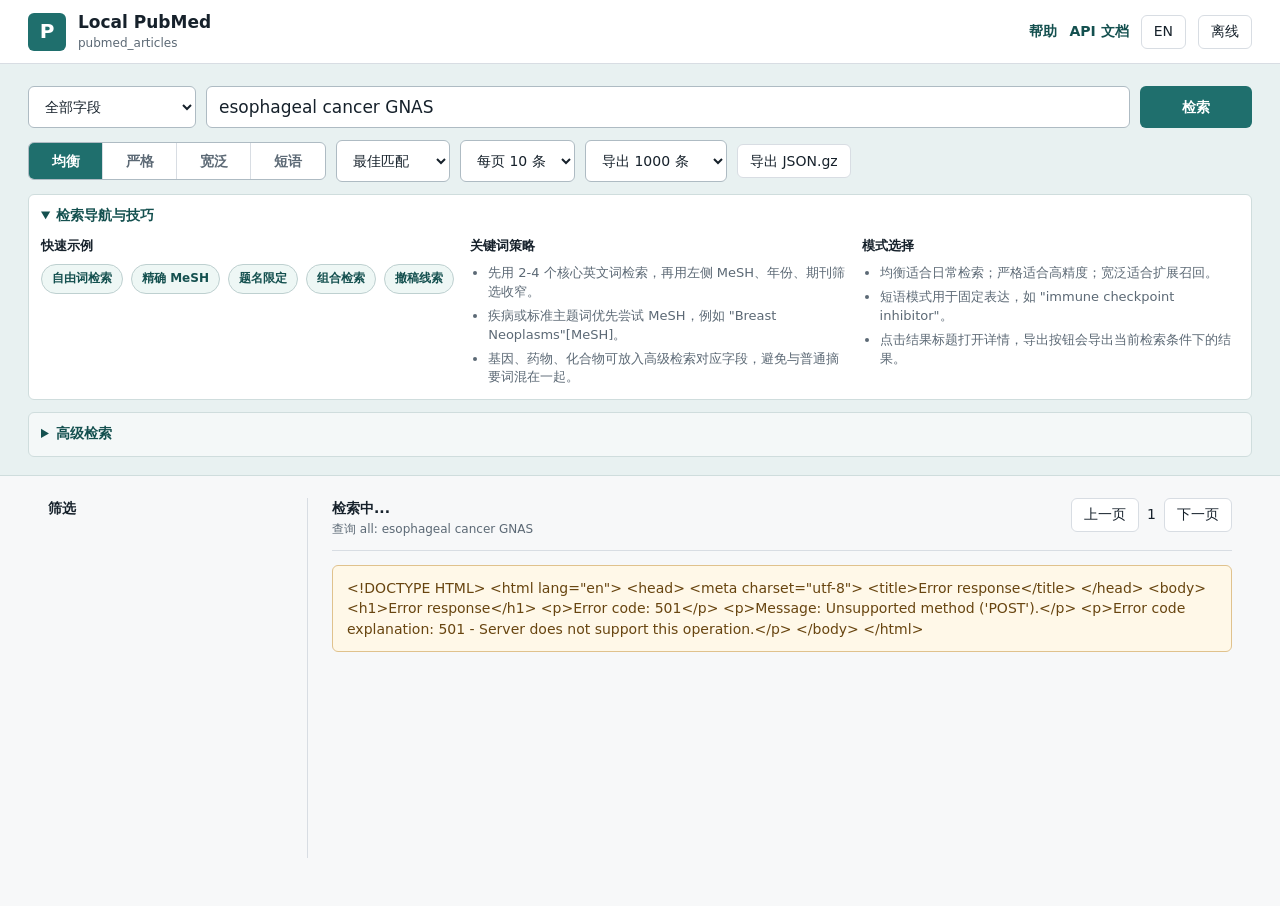
==== static/index.html @ 3ef49c54 "init" ====
<!doctype html>
<html lang="zh-CN">
  <head>
    <meta charset="utf-8">
    <meta name="viewport" content="width=device-width, initial-scale=1">
    <title>Local PubMed Search</title>
    <link rel="stylesheet" href="/static/styles.css">
  </head>
  <body>
    <header class="topbar">
      <div class="brand">
        <div class="brand-mark">P</div>
        <div>
          <div class="brand-name">Local PubMed</div>
          <div class="brand-subtitle">pubmed_articles</div>
        </div>
      </div>
      <nav class="top-actions" aria-label="Primary">
        <a href="/help" target="_blank" rel="noreferrer" data-i18n="help">帮助</a>
        <a href="/docs" target="_blank" rel="noreferrer" data-i18n="apiDocs">API 文档</a>
        <button id="languageToggle" class="ghost-button" type="button">EN</button>
        <button id="refreshStatus" class="ghost-button" type="button" data-i18n="status">状态</button>
      </nav>
    </header>

    <main>
      <section class="search-band">
        <form id="searchForm" class="search-form">
          <div class="search-line">
            <select id="fieldSelect" aria-label="Search field">
              <option value="all" data-i18n="fieldAll">全部字段</option>
              <option value="title" data-i18n="fieldTitle">题名</option>
              <option value="abstract" data-i18n="fieldAbstract">摘要</option>
              <option value="author" data-i18n="fieldAuthor">作者</option>
              <option value="journal" data-i18n="fieldJournal">期刊</option>
              <option value="mesh">MeSH</option>
              <option value="chemical" data-i18n="fieldChemical">化合物</option>
              <option value="gene" data-i18n="fieldGene">基因</option>
              <option value="id" data-i18n="fieldId">标识符</option>
            </select>
            <input id="queryInput" type="search" autocomplete="off" spellcheck="false" placeholder="esophageal cancer GNAS" aria-label="Search query">
            <button class="primary-button" type="submit" data-i18n="search">检索</button>
          </div>

          <div class="query-tools">
            <div class="segmented" role="group" aria-label="Search mode">
              <input type="radio" id="modeBalanced" name="mode" value="balanced" checked>
              <label for="modeBalanced" data-i18n="modeBalanced">均衡</label>
              <input type="radio" id="modeStrict" name="mode" value="strict">
              <label for="modeStrict" data-i18n="modeStrict">严格</label>
              <input type="radio" id="modeBroad" name="mode" value="broad">
              <label for="modeBroad" data-i18n="modeBroad">宽泛</label>
              <input type="radio" id="modePhrase" name="mode" value="phrase">
              <label for="modePhrase" data-i18n="modePhrase">短语</label>
            </div>
            <select id="sortSelect" aria-label="Sort">
              <option value="relevance" data-i18n="sortRelevance">最佳匹配</option>
              <option value="newest" data-i18n="sortNewest">最新</option>
              <option value="oldest" data-i18n="sortOldest">最早</option>
              <option value="pmid_desc" data-i18n="sortPmidDesc">PMID 降序</option>
              <option value="pmid_asc" data-i18n="sortPmidAsc">PMID 升序</option>
            </select>
            <select id="pageSize" aria-label="Page size">
              <option value="10" data-i18n="page10">每页 10 条</option>
              <option value="20" data-i18n="page20">每页 20 条</option>
              <option value="50" data-i18n="page50">每页 50 条</option>
            </select>
            <select id="exportLimit" aria-label="Export limit">
              <option value="100" data-i18n="export100">导出 100 条</option>
              <option value="1000" selected data-i18n="export1000">导出 1000 条</option>
              <option value="5000" data-i18n="export5000">导出 5000 条</option>
              <option value="10000" data-i18n="export10000">导出 10000 条</option>
              <option value="all" data-i18n="exportAll">全量导出</option>
            </select>
            <button id="exportJson" class="ghost-button" type="button" data-i18n="exportJson">导出 JSON.gz</button>
          </div>

          <details id="tipsPanel" class="tips-panel" open>
            <summary data-i18n="tipsTitle">检索导航与技巧</summary>
            <div class="tips-layout">
              <section class="tips-section">
                <h3 data-i18n="tipsQuickExamples">快速示例</h3>
                <div class="example-row" aria-label="Search examples">
                  <button class="example-chip" type="button" data-query="esophageal cancer GNAS" data-i18n="exampleFreeText">自由词检索</button>
                  <button class="example-chip" type="button" data-query='"Breast Neoplasms"[MeSH]' data-i18n="exampleExactMesh">精确 MeSH</button>
                  <button class="example-chip" type="button" data-query='single nucleotide polymorphism[Title]' data-i18n="exampleTitle">题名限定</button>
                  <button class="example-chip" type="button" data-query='Vashist[Author] Cell Oncol[Journal] 2010:2012[Year]' data-i18n="exampleCombined">组合检索</button>
                  <button class="example-chip" type="button" data-query='Retraction Note[Title]' data-i18n="exampleRetraction">撤稿线索</button>
                </div>
              </section>
              <section class="tips-section">
                <h3 data-i18n="tipsKeywordTitle">关键词策略</h3>
                <ul class="tips-list">
                  <li data-i18n="tipKeyword1">先用 2-4 个核心英文词检索，再用左侧 MeSH、年份、期刊筛选收窄。</li>
                  <li data-i18n="tipKeyword2">疾病或标准主题词优先尝试 MeSH，例如 "Breast Neoplasms"[MeSH]。</li>
                  <li data-i18n="tipKeyword3">基因、药物、化合物可放入高级检索对应字段，避免与普通摘要词混在一起。</li>
                </ul>
              </section>
              <section class="tips-section">
                <h3 data-i18n="tipsModeTitle">模式选择</h3>
                <ul class="tips-list">
                  <li data-i18n="tipMode1">均衡适合日常检索；严格适合高精度；宽泛适合扩展召回。</li>
                  <li data-i18n="tipMode2">短语模式用于固定表达，如 "immune checkpoint inhibitor"。</li>
                  <li data-i18n="tipMode3">点击结果标题打开详情，导出按钮会导出当前检索条件下的结果。</li>
                </ul>
              </section>
            </div>
          </details>

          <details id="advancedPanel" class="advanced">
            <summary data-i18n="advanced">高级检索</summary>
            <div class="advanced-grid">
              <label><span data-i18n="author">作者</span>
                <input id="authorInput" type="text" autocomplete="off">
              </label>
              <label><span data-i18n="journal">期刊</span>
                <input id="journalInput" type="text" autocomplete="off">
              </label>
              <label>MeSH
                <input id="meshInput" type="text" autocomplete="off">
              </label>
              <label><span data-i18n="chemical">化合物</span>
                <input id="chemicalInput" type="text" autocomplete="off">
              </label>
              <label><span data-i18n="keyword">关键词</span>
                <input id="keywordInput" type="text" autocomplete="off">
              </label>
              <label><span data-i18n="language">语言</span>
                <input id="languageInput" type="text" placeholder="eng" autocomplete="off">
              </label>
              <label><span data-i18n="fromYear">起始年份</span>
                <input id="yearFrom" type="number" min="1800" max="2100">
              </label>
              <label><span data-i18n="toYear">结束年份</span>
                <input id="yearTo" type="number" min="1800" max="2100">
              </label>
              <label><span data-i18n="publicationType">出版类型</span>
                <input id="publicationType" type="text" placeholder="Journal Article" autocomplete="off">
              </label>
              <label class="check-row">
                <input id="hasAbstract" type="checkbox">
                <span data-i18n="hasAbstract">有摘要</span>
              </label>
            </div>
          </details>
        </form>
      </section>

      <section class="workspace">
        <aside class="filters" aria-label="Facets">
          <div class="panel-title" data-i18n="filters">筛选</div>
          <div id="activeFilters" class="active-filters"></div>
          <div id="facetList" class="facet-list"></div>
        </aside>

        <section class="results-region" aria-live="polite">
          <div class="results-toolbar">
            <div>
              <div id="resultCount" class="result-count" data-i18n="ready">就绪</div>
              <div id="queryTranslation" class="translation"></div>
            </div>
            <div class="pager">
              <button id="prevPage" class="ghost-button" type="button" data-i18n="prev">上一页</button>
              <span id="pageLabel">1</span>
              <button id="nextPage" class="ghost-button" type="button" data-i18n="next">下一页</button>
            </div>
          </div>

          <div id="message" class="message" hidden></div>
          <ol id="results" class="results-list"></ol>
        </section>
      </section>
    </main>

    <dialog id="detailDialog" class="detail-dialog">
      <div class="detail-head">
        <div>
          <div id="detailPmid" class="detail-pmid"></div>
          <h2 id="detailTitle"></h2>
        </div>
        <button id="closeDetail" class="icon-button" type="button" aria-label="Close">×</button>
      </div>
      <div id="detailBody" class="detail-body"></div>
    </dialog>

    <script src="/static/app.js"></script>
  </body>
</html>
---- static/styles.css ----
:root {
  color-scheme: light;
  --ink: #16212b;
  --muted: #5c6975;
  --line: #d8dde3;
  --surface: #ffffff;
  --subtle: #f5f7f8;
  --band: #e8f1f1;
  --teal: #1f6f6d;
  --teal-dark: #14504f;
  --green: #4d7c2f;
  --gold: #b17611;
  --danger: #a33b35;
  --shadow: 0 8px 24px rgba(27, 45, 57, 0.12);
}

* {
  box-sizing: border-box;
}

body {
  margin: 0;
  color: var(--ink);
  background: #f7f8f9;
  font: 14px/1.45 system-ui, -apple-system, BlinkMacSystemFont, "Segoe UI", sans-serif;
}

button,
input,
select {
  font: inherit;
}

button {
  cursor: pointer;
}

.topbar {
  height: 64px;
  display: flex;
  align-items: center;
  justify-content: space-between;
  padding: 0 28px;
  background: var(--surface);
  border-bottom: 1px solid var(--line);
}

.brand {
  display: flex;
  align-items: center;
  gap: 12px;
}

.brand-mark {
  width: 38px;
  height: 38px;
  display: grid;
  place-items: center;
  color: #fff;
  background: var(--teal);
  border-radius: 6px;
  font-weight: 800;
  font-size: 20px;
}

.brand-name {
  font-size: 17px;
  font-weight: 750;
}

.brand-subtitle {
  color: var(--muted);
  font-size: 12px;
}

.top-actions {
  display: flex;
  align-items: center;
  gap: 12px;
}

.top-actions a {
  color: var(--teal-dark);
  text-decoration: none;
  font-weight: 650;
}

.search-band {
  background: var(--band);
  border-bottom: 1px solid #cfdddd;
  padding: 22px 28px 18px;
}

.search-form {
  max-width: 1240px;
  margin: 0 auto;
}

.search-line {
  display: grid;
  grid-template-columns: 168px minmax(0, 1fr) 112px;
  gap: 10px;
}

.search-line input,
.search-line select,
.advanced input,
.query-tools select {
  height: 42px;
  border: 1px solid #aebbc3;
  background: var(--surface);
  color: var(--ink);
  border-radius: 6px;
  padding: 0 12px;
  min-width: 0;
}

.search-line input {
  font-size: 17px;
}

.primary-button {
  border: 0;
  border-radius: 6px;
  background: var(--teal);
  color: #fff;
  font-weight: 750;
}

.primary-button:hover {
  background: var(--teal-dark);
}

.ghost-button,
.icon-button {
  min-height: 34px;
  border: 1px solid var(--line);
  background: var(--surface);
  color: var(--ink);
  border-radius: 6px;
  padding: 0 12px;
}

.ghost-button:hover,
.icon-button:hover {
  border-color: #9eabb4;
  background: #f2f4f5;
}

.query-tools {
  margin-top: 12px;
  display: flex;
  align-items: center;
  gap: 10px;
  flex-wrap: wrap;
}

.segmented {
  display: inline-grid;
  grid-template-columns: repeat(4, minmax(74px, 1fr));
  border: 1px solid #aebbc3;
  border-radius: 6px;
  overflow: hidden;
  background: var(--surface);
}

.segmented input {
  position: absolute;
  opacity: 0;
  pointer-events: none;
}

.segmented label {
  min-height: 36px;
  display: grid;
  place-items: center;
  padding: 0 12px;
  border-right: 1px solid var(--line);
  color: var(--muted);
  font-weight: 650;
}

.segmented label:last-child {
  border-right: 0;
}

.segmented input:checked + label {
  color: #fff;
  background: var(--teal);
}

.advanced {
  margin-top: 12px;
  background: rgba(255, 255, 255, 0.55);
  border: 1px solid #cfdddd;
  border-radius: 6px;
  padding: 10px 12px 12px;
}

.advanced summary,
.tips-panel summary {
  width: fit-content;
  color: var(--teal-dark);
  font-weight: 750;
  cursor: pointer;
}

.tips-panel {
  margin-top: 12px;
  background: #ffffff;
  border: 1px solid #cfdddd;
  border-radius: 6px;
  padding: 10px 12px 12px;
}

.tips-layout {
  margin-top: 12px;
  display: grid;
  grid-template-columns: 1.1fr 1fr 1fr;
  gap: 14px;
}

.tips-section {
  min-width: 0;
}

.tips-section h3 {
  margin: 0 0 8px;
  font-size: 13px;
}

.example-row {
  display: flex;
  gap: 8px;
  flex-wrap: wrap;
}

.example-chip {
  min-height: 30px;
  border: 1px solid #bed0d0;
  background: #eef7f5;
  color: var(--teal-dark);
  border-radius: 999px;
  padding: 4px 10px;
  font-size: 12px;
  font-weight: 750;
}

.example-chip:hover {
  border-color: var(--teal);
  background: #e0f0ee;
}

.tips-list {
  margin: 0;
  padding-left: 18px;
  color: var(--muted);
  font-size: 13px;
}

.tips-list li + li {
  margin-top: 5px;
}

.advanced-grid {
  margin-top: 12px;
  display: grid;
  grid-template-columns: repeat(5, minmax(120px, 1fr));
  gap: 10px;
}

.advanced label {
  display: grid;
  gap: 5px;
  color: var(--muted);
  font-size: 12px;
  font-weight: 700;
}

.advanced input {
  width: 100%;
}

.advanced .check-row {
  display: flex;
  align-items: end;
  gap: 8px;
  padding-bottom: 10px;
}

.advanced .check-row input {
  width: 18px;
  height: 18px;
}

.workspace {
  max-width: 1240px;
  margin: 0 auto;
  display: grid;
  grid-template-columns: 260px minmax(0, 1fr);
  gap: 24px;
  padding: 22px 28px 48px;
}

.filters {
  align-self: start;
  border-right: 1px solid var(--line);
  padding-right: 20px;
  min-height: 360px;
}

.panel-title {
  font-weight: 800;
  margin-bottom: 10px;
}

.active-filters {
  display: flex;
  gap: 6px;
  flex-wrap: wrap;
  margin-bottom: 12px;
}

.pill {
  display: inline-flex;
  align-items: center;
  gap: 6px;
  border: 1px solid #bed0d0;
  background: #eef7f5;
  color: var(--teal-dark);
  border-radius: 999px;
  padding: 4px 8px;
  font-size: 12px;
  font-weight: 700;
}

.facet-group {
  border-top: 1px solid var(--line);
  padding: 12px 0;
}

.facet-group h3 {
  margin: 0 0 8px;
  font-size: 13px;
}

.facet-button {
  width: 100%;
  display: flex;
  justify-content: space-between;
  gap: 8px;
  border: 0;
  background: transparent;
  color: var(--ink);
  padding: 5px 0;
  text-align: left;
}

.facet-button span:first-child {
  overflow: hidden;
  text-overflow: ellipsis;
  white-space: nowrap;
}

.facet-button span:last-child {
  color: var(--muted);
}

.results-region {
  min-width: 0;
}

.results-toolbar {
  display: flex;
  justify-content: space-between;
  align-items: start;
  gap: 16px;
  margin-bottom: 12px;
  border-bottom: 1px solid var(--line);
  padding-bottom: 12px;
}

.result-count {
  font-weight: 800;
}

.translation {
  margin-top: 3px;
  color: var(--muted);
  font-size: 12px;
}

.pager {
  display: flex;
  align-items: center;
  gap: 8px;
  white-space: nowrap;
}

.message {
  margin: 14px 0;
  padding: 12px 14px;
  border: 1px solid #e0c28d;
  background: #fff8e8;
  color: #684510;
  border-radius: 6px;
}

.results-list {
  list-style: none;
  margin: 0;
  padding: 0;
}

.result-item {
  padding: 16px 0;
  border-bottom: 1px solid var(--line);
}

.result-title {
  margin: 0 0 6px;
  color: #184e77;
  font-size: 18px;
  line-height: 1.3;
}

.title-button {
  border: 0;
  padding: 0;
  background: transparent;
  color: inherit;
  font: inherit;
  font-weight: 750;
  text-align: left;
}

.title-button:hover {
  text-decoration: underline;
}

.meta,
.ids,
.snippets,
.terms {
  color: var(--muted);
  font-size: 13px;
}

.meta {
  margin-bottom: 5px;
}

.snippets {
  display: grid;
  gap: 4px;
  margin-top: 8px;
}

mark {
  background: #ffe58a;
  color: inherit;
  padding: 0 2px;
  border-radius: 2px;
}

.term-row {
  margin-top: 8px;
  display: flex;
  gap: 6px;
  flex-wrap: wrap;
}

.term {
  border: 1px solid #d7dfd1;
  background: #f2f7ed;
  color: #335522;
  border-radius: 999px;
  padding: 3px 7px;
  font-size: 12px;
}

.status-badge {
  border: 1px solid #d6a54c;
  background: #fff4d8;
  color: #6d4210;
  border-radius: 999px;
  padding: 3px 8px;
  font-size: 12px;
  font-weight: 800;
}

.status-retracted {
  border-color: #d88484;
  background: #fff0f0;
  color: #8a1f1f;
}

.status-retraction_notice {
  border-color: #d6a54c;
  background: #fff4d8;
  color: #6d4210;
}

.status-expression_of_concern {
  border-color: #9a9fd8;
  background: #f1f2ff;
  color: #343978;
}

.detail-dialog {
  width: min(920px, calc(100vw - 32px));
  max-height: min(820px, calc(100vh - 32px));
  border: 0;
  border-radius: 8px;
  box-shadow: var(--shadow);
  padding: 0;
}

.detail-dialog::backdrop {
  background: rgba(16, 28, 38, 0.42);
}

.detail-head {
  display: flex;
  justify-content: space-between;
  gap: 16px;
  padding: 18px 20px;
  border-bottom: 1px solid var(--line);
}

.detail-head h2 {
  margin: 4px 0 0;
  font-size: 20px;
  line-height: 1.3;
}

.detail-pmid {
  color: var(--muted);
  font-size: 12px;
  font-weight: 800;
}

.icon-button {
  width: 34px;
  height: 34px;
  padding: 0;
  font-size: 22px;
  line-height: 1;
}

.detail-body {
  padding: 18px 20px 24px;
  overflow: auto;
}

.detail-section {
  margin-top: 16px;
}

.detail-section h3 {
  margin: 0 0 6px;
  font-size: 14px;
}

.detail-section p {
  margin: 0;
}

.kv {
  display: grid;
  grid-template-columns: 130px minmax(0, 1fr);
  gap: 6px 12px;
  margin-top: 10px;
}

.kv dt {
  color: var(--muted);
  font-weight: 700;
}

.kv dd {
  margin: 0;
  min-width: 0;
  overflow-wrap: anywhere;
}

.doc-page {
  max-width: 1180px;
  margin: 0 auto;
  padding: 28px;
}

.doc-hero {
  border-bottom: 1px solid var(--line);
  padding-bottom: 18px;
  margin-bottom: 22px;
}

.doc-hero h1 {
  margin: 0 0 10px;
  font-size: 28px;
  line-height: 1.2;
}

.doc-hero p {
  margin: 5px 0;
  color: var(--muted);
}

.doc-grid {
  display: grid;
  grid-template-columns: repeat(2, minmax(0, 1fr));
  gap: 18px;
}

.doc-grid article {
  background: var(--surface);
  border: 1px solid var(--line);
  border-radius: 8px;
  padding: 18px;
}

.doc-grid h2 {
  margin: 0 0 10px;
  font-size: 18px;
}

.doc-grid ul {
  padding-left: 20px;
}

.doc-grid code {
  background: #edf1f2;
  border: 1px solid #d7dddf;
  border-radius: 4px;
  padding: 1px 4px;
}

.doc-grid pre {
  overflow: auto;
  background: #1f2a33;
  color: #f6fbff;
  border-radius: 6px;
  padding: 12px;
}

.doc-grid pre code {
  background: transparent;
  border: 0;
  color: inherit;
  padding: 0;
}

.doc-dl {
  display: grid;
  grid-template-columns: 92px minmax(0, 1fr);
  gap: 8px 12px;
}

.doc-dl dt {
  font-weight: 800;
}

.doc-dl dd {
  margin: 0;
  color: var(--muted);
}

@media (max-width: 900px) {
  .topbar {
    padding: 0 16px;
  }

  .search-band {
    padding: 18px 16px;
  }

  .search-line {
    grid-template-columns: 1fr;
  }

  .advanced-grid {
    grid-template-columns: repeat(2, minmax(120px, 1fr));
  }

  .tips-layout {
    grid-template-columns: 1fr;
  }

  .workspace {
    grid-template-columns: 1fr;
    padding: 18px 16px 40px;
  }

  .filters {
    border-right: 0;
    border-bottom: 1px solid var(--line);
    padding: 0 0 12px;
    min-height: 0;
  }

  .results-toolbar {
    align-items: stretch;
    flex-direction: column;
  }
}

@media (max-width: 560px) {
  .top-actions a {
    display: none;
  }

  .segmented {
    width: 100%;
    grid-template-columns: repeat(2, 1fr);
  }

  .advanced-grid {
    grid-template-columns: 1fr;
  }

  .kv {
    grid-template-columns: 1fr;
  }

  .doc-page {
    padding: 18px 16px;
  }

  .doc-grid {
    grid-template-columns: 1fr;
  }
}
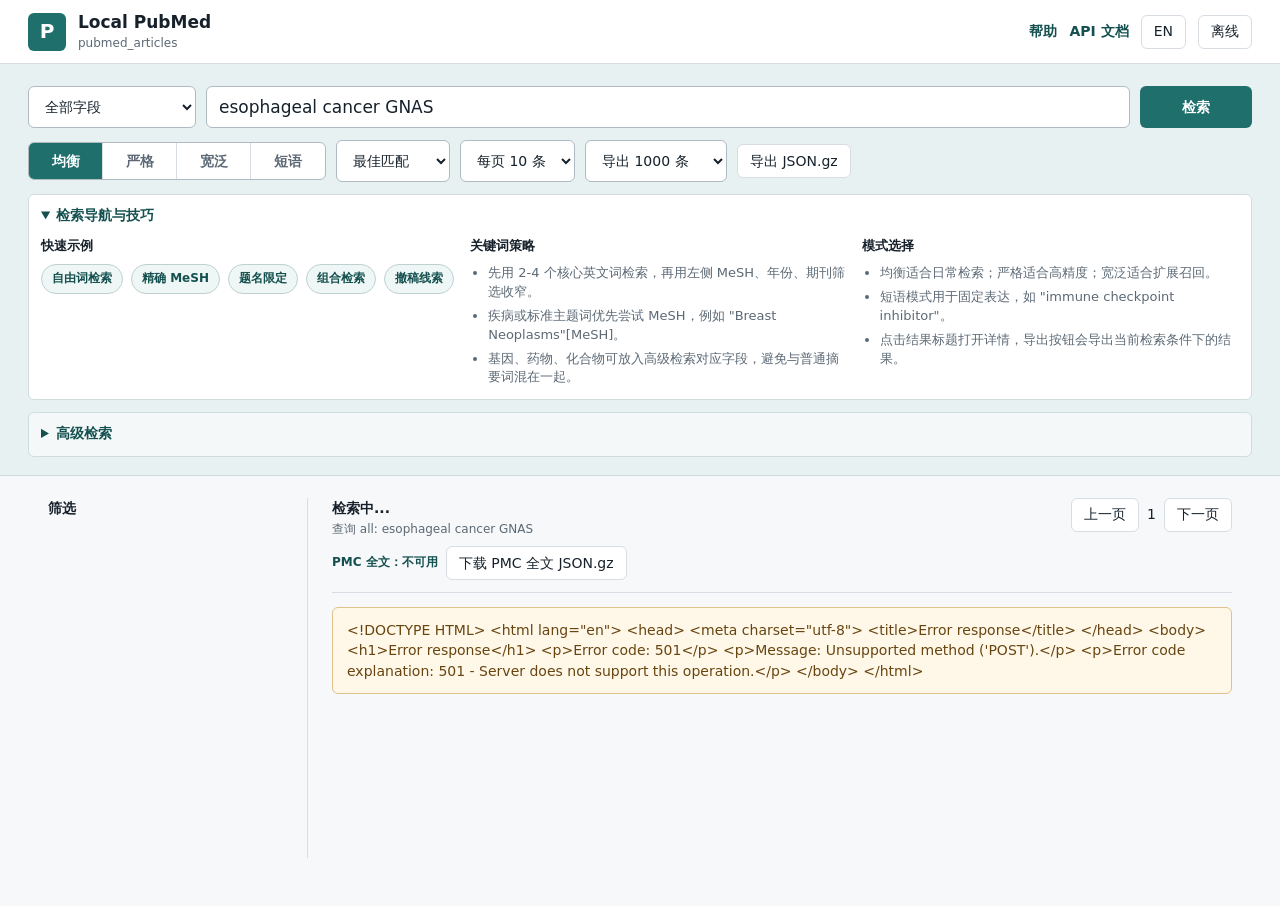
==== commit 486f1a43: "pmc index" ====
--- a/static/index.html
+++ b/static/index.html
@@ -158,6 +158,10 @@
             <div>
               <div id="resultCount" class="result-count" data-i18n="ready">就绪</div>
               <div id="queryTranslation" class="translation"></div>
+              <div class="pmc-tools">
+                <span id="pmcFulltextCount" class="pmc-count" data-i18n="pmcChecking">PMC 全文：待检索</span>
+                <button id="exportPmcFulltext" class="ghost-button" type="button" disabled data-i18n="exportPmcFulltext">下载 PMC 全文 JSON.gz</button>
+              </div>
             </div>
             <div class="pager">
               <button id="prevPage" class="ghost-button" type="button" data-i18n="prev">上一页</button>
--- a/static/styles.css
+++ b/static/styles.css
@@ -390,6 +390,20 @@
   font-size: 12px;
 }
 
+.pmc-tools {
+  margin-top: 8px;
+  display: flex;
+  align-items: center;
+  gap: 8px;
+  flex-wrap: wrap;
+}
+
+.pmc-count {
+  color: var(--teal-dark);
+  font-size: 12px;
+  font-weight: 750;
+}
+
 .pager {
   display: flex;
   align-items: center;
